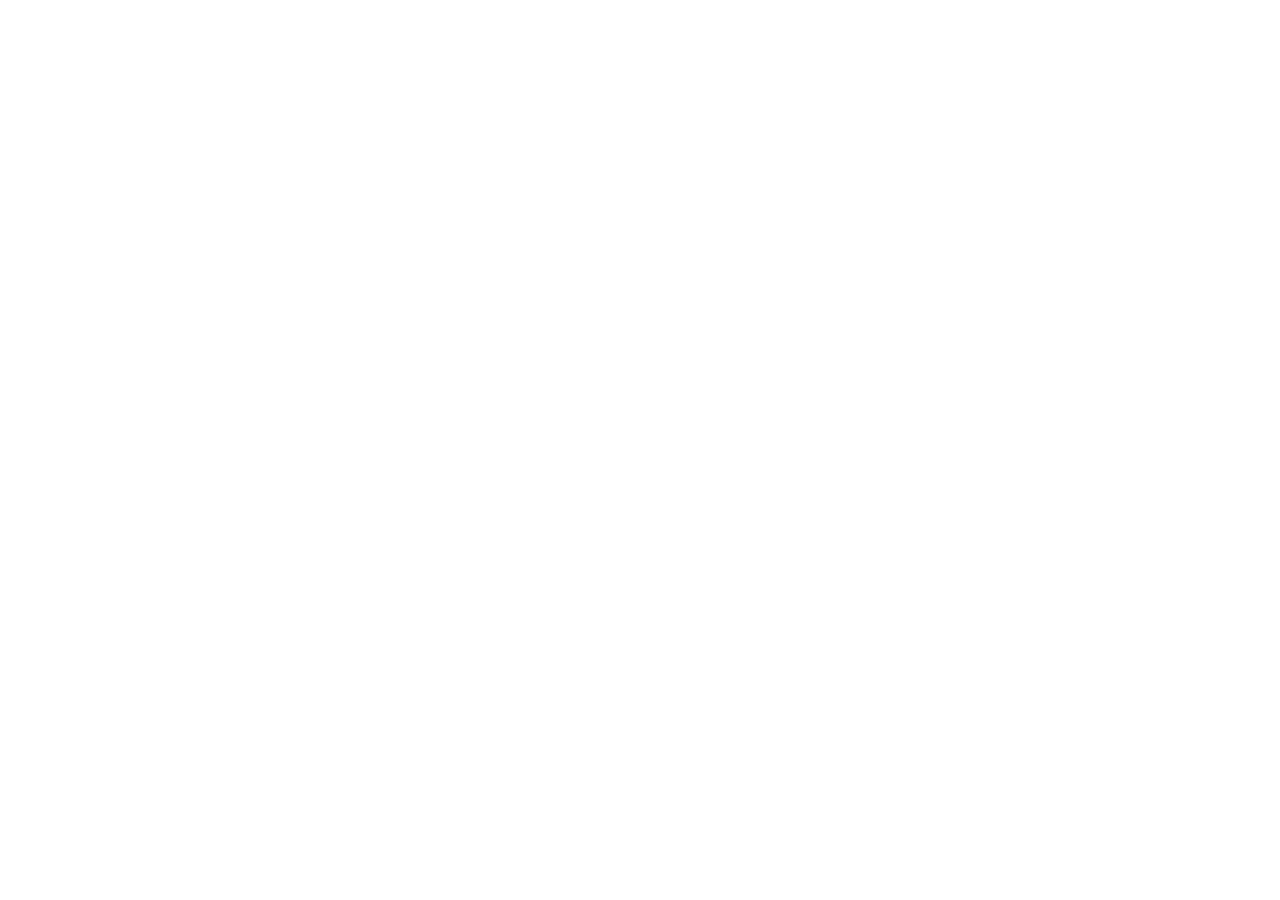
==== recepthörnan/public/index.html @ e9dac665 "Project structure" ====
<!DOCTYPE html>
<html lang="en">

<head>
    <meta charset="UTF-8">
    <meta name="viewport" content="width=device-width, initial-scale=1.0">
    <title>Document</title>
</head>

<body>
</body>

</html>
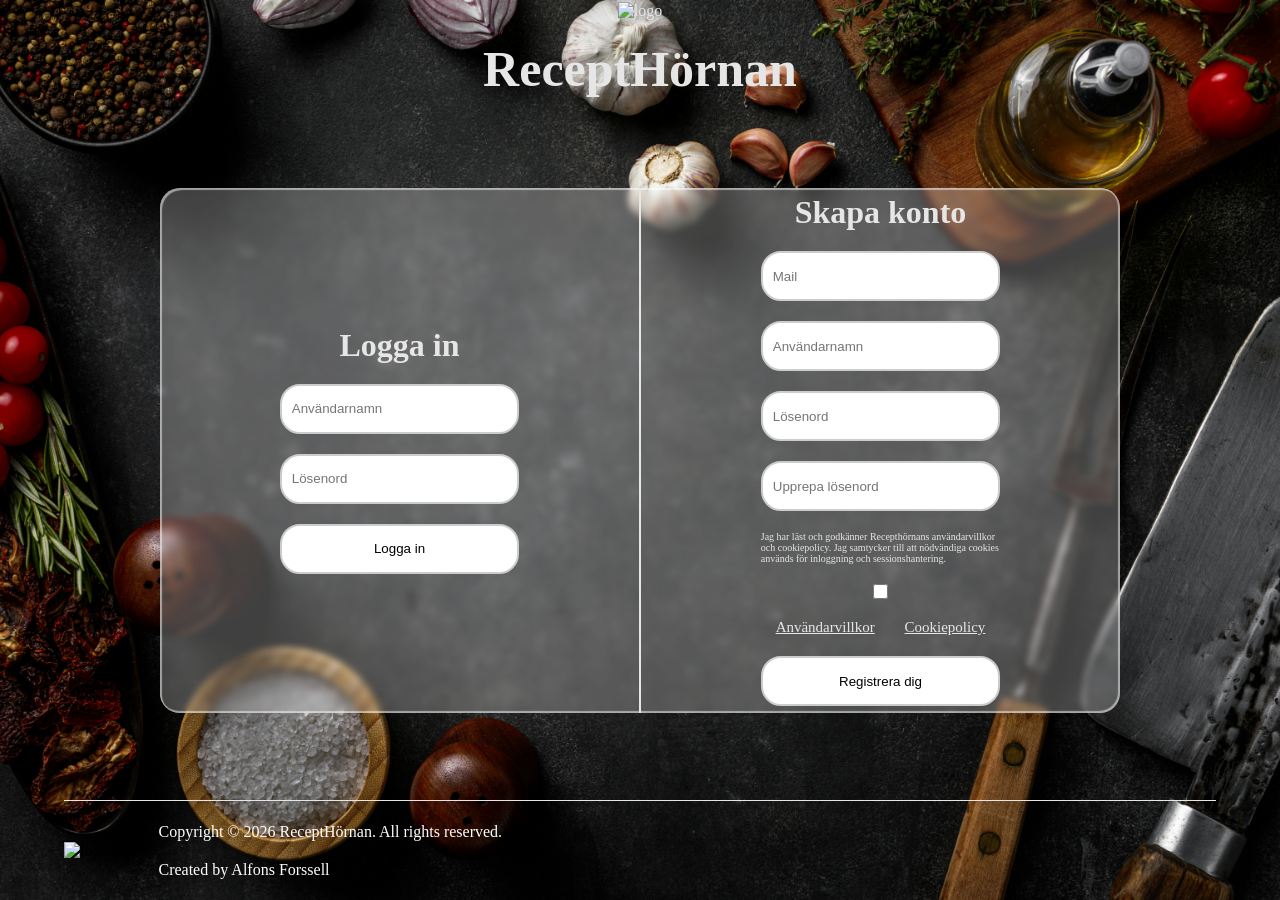
==== commit 9ce87ec3: "HTML, CSS for login/register page" ====
--- a/recepthörnan/public/index.html
+++ b/recepthörnan/public/index.html
@@ -4,10 +4,52 @@
 <head>
     <meta charset="UTF-8">
     <meta name="viewport" content="width=device-width, initial-scale=1.0">
-    <title>Document</title>
+    <title>ReceptHörnan</title>
+    <link rel="stylesheet" href="css/style.css">
 </head>
 
 <body>
+    <header>
+        <img src="" alt="logo">
+        <h1>ReceptHörnan</h1>
+    </header>
+    <main>
+        <div id="loginContainer">
+            <div id="login">
+                <form action="submit">
+                    <h1>Logga in</h1>
+                    <input name="logInUsername" type="text" placeholder="Användarnamn">
+                    <input name="logInPassword" type="password" placeholder="Lösenord">
+                    <button id="loginButton">Logga in</button>
+                </form>
+            </div>
+            <div class="line"></div>
+            <div id="register">
+                <form action="submit">
+                    <h1>Skapa konto</h1>
+                    <input name="signUpMail" type="text" placeholder="Mail">
+                    <input name="signUpUsername" type="text" placeholder="Användarnamn">
+                    <input name="signUpPassword" type="password" placeholder="Lösenord">
+                    <input name="signUpRepeatPassword" type="password" placeholder="Upprepa lösenord">
+                    <p>Jag har läst och godkänner Recepthörnans användarvillkor och cookiepolicy. Jag samtycker till att
+                        nödvändiga cookies används för inloggning och sessionshantering.</p>
+                    <input id="agree" name="agree" type="checkbox">
+                    <div id="cookies">
+                        <a href="#">Användarvillkor</a>
+                        <a href="#">Cookiepolicy</a>
+                    </div>
+                    <button id="signUpButton">Registrera dig</button>
+                </form>
+            </div>
+        </div>
+    </main>
+    <footer>
+        <img src="" alt="logo">
+        <div id="copyright">
+            <p>Copyright © 2026 ReceptHörnan. All rights reserved.</p>
+            <p>Created by Alfons Forssell</p>
+        </div>
+    </footer>
 </body>
 
 </html>
--- a/recepthörnan/public/css/style.css
+++ b/recepthörnan/public/css/style.css
@@ -0,0 +1,172 @@
+* {
+    margin: 0;
+    padding: 0;
+    box-sizing: border-box;
+}
+
+html {
+    scroll-behavior: smooth;
+}
+
+@font-face {
+    font-family: ;
+    src: url();
+}
+
+:root {
+    --dominant: black;
+    --complementary: white;
+    --margin-xxs: .25rem;
+    --margin-xs: .5rem;
+    --margin-s: .75rem;
+    --margin-m: 1rem;
+    --margin-l: 1.25rem;
+    --margin-xl: 1.75rem;
+    --margin-xxl: 2.5rem;
+
+    --bg-light: hsl(0, 0%, 100%);
+    --bg: hsl(0, 0%, 90%);
+    --bg-dark: hsl(0, 0%, 80%);
+
+    --text-dark: hsl(0, 0%, 0%);
+    --text: hsl(0, 0%, 15%);
+    --text-light: hsl(0, 0%, 30%);
+    --invert: 0;
+}
+
+body {
+    background-image: url(../assets/images/hero.jpg);
+    background-position: center;
+    background-size: cover;
+}
+
+header {
+    height: 100px;
+    width: 100%;
+    display: flex;
+    flex-direction: column;
+    justify-content: center;
+    align-items: center;
+    gap: 20px;
+    color: var(--bg);
+}
+
+header h1 {
+    font-size: 50px;
+}
+
+main {
+    width: 100%;
+    height: calc(100dvh - 200px);
+    display: flex;
+    justify-content: center;
+    align-items: center;
+
+}
+
+#loginContainer {
+    display: grid;
+    grid-template-columns: 1fr 2px 1fr;
+    width: 75%;
+    height: 75%;
+    border-radius: 20px;
+    box-shadow: inset 2px 2px 1px 0 rgba(255, 255, 255, 0.5),
+        inset -1px -1px 1px 1px rgba(255, 255, 255, 0.5);
+    backdrop-filter: blur(3px);
+    filter: url(#glass-distortion);
+    background: rgba(255, 255, 255, 0.25);
+}
+
+.line {
+    width: 2px;
+    height: 100%;
+    background-color: var(--bg);
+}
+
+#login form,
+#register form {
+    width: 100%;
+    height: 100%;
+    display: flex;
+    flex-direction: column;
+    justify-content: center;
+    align-items: center;
+    gap: 20px;
+    color: var(--bg);
+}
+
+#login form input,
+#login form button {
+    width: 50%;
+    height: 50px;
+    border: 2px solid var(--bg-dark);
+    border-radius: 20px;
+    padding: 10px;
+    background-color: var(--bg-light);
+    color: var(--text-dark);
+    transition: all 0.5s ease;
+}
+
+form input:focus-visible {
+    outline: none;
+}
+
+#register form input,
+#register form button {
+    width: 50%;
+    height: 50px;
+    border: 2px solid var(--bg-dark);
+    border-radius: 20px;
+    padding: 10px;
+    background-color: var(--bg-light);
+    color: var(--text-dark);
+    transition: all 0.5s ease;
+}
+
+#register form #agree {
+    height: 15px;
+    cursor: pointer;
+}
+
+#register form p {
+    font-size: 10px;
+    width: 50%;
+    color: var(--bg);
+}
+
+#cookies {
+    width: 50%;
+    display: flex;
+    justify-content: space-around;
+    align-items: center;
+}
+
+#cookies a {
+    color: var(--bg);
+    font-size: 15px;
+}
+
+button:hover {
+    transform: scale(1.05);
+    cursor: pointer;
+}
+
+footer {
+    margin: auto;
+    width: 90%;
+    height: 100px;
+    display: flex;
+    justify-content: start;
+    align-items: center;
+    gap: 50px;
+    border-top: 1px solid var(--bg);
+}
+
+#copyright {
+    display: flex;
+    flex-direction: column;
+    justify-content: center;
+    align-items: start;
+    gap: 20px;
+    color: white;
+}
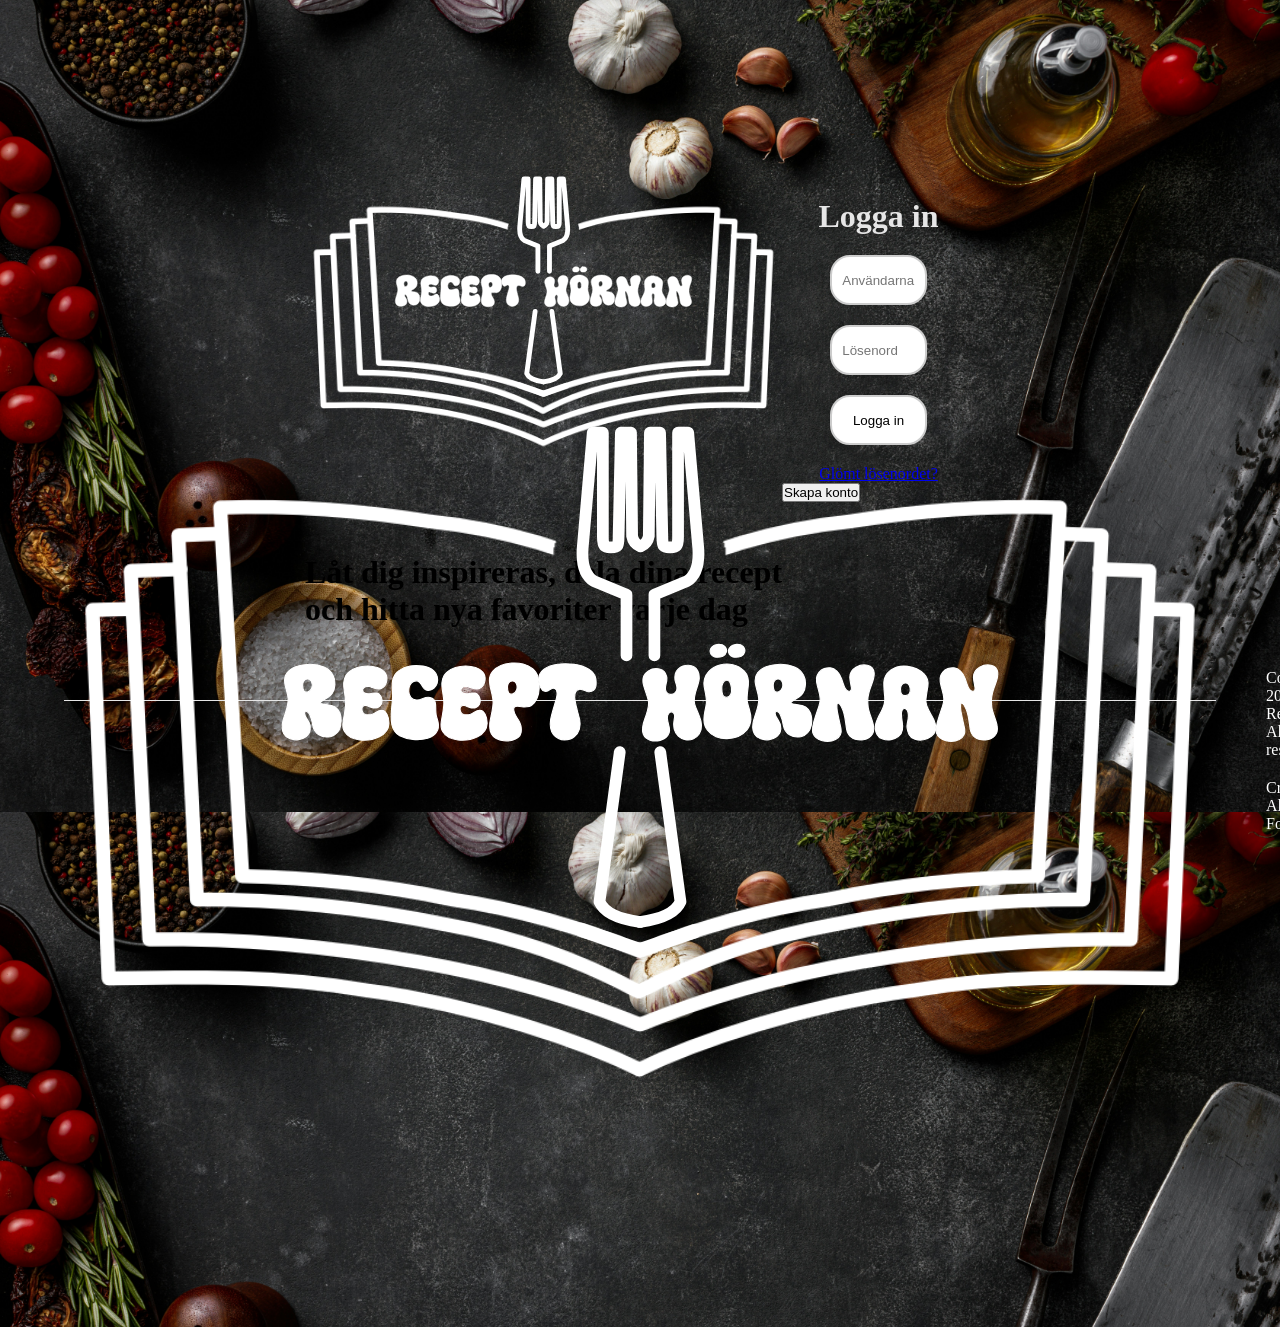
==== commit dc2ac054: "Update on login and register page  - HTML CSS" ====
--- a/recepthörnan/public/index.html
+++ b/recepthörnan/public/index.html
@@ -9,42 +9,24 @@
 </head>
 
 <body>
-    <header>
-        <img src="" alt="logo">
-        <h1>ReceptHörnan</h1>
-    </header>
     <main>
-        <div id="loginContainer">
-            <div id="login">
-                <form action="submit">
-                    <h1>Logga in</h1>
-                    <input name="logInUsername" type="text" placeholder="Användarnamn">
-                    <input name="logInPassword" type="password" placeholder="Lösenord">
-                    <button id="loginButton">Logga in</button>
-                </form>
-            </div>
-            <div class="line"></div>
-            <div id="register">
-                <form action="submit">
-                    <h1>Skapa konto</h1>
-                    <input name="signUpMail" type="text" placeholder="Mail">
-                    <input name="signUpUsername" type="text" placeholder="Användarnamn">
-                    <input name="signUpPassword" type="password" placeholder="Lösenord">
-                    <input name="signUpRepeatPassword" type="password" placeholder="Upprepa lösenord">
-                    <p>Jag har läst och godkänner Recepthörnans användarvillkor och cookiepolicy. Jag samtycker till att
-                        nödvändiga cookies används för inloggning och sessionshantering.</p>
-                    <input id="agree" name="agree" type="checkbox">
-                    <div id="cookies">
-                        <a href="#">Användarvillkor</a>
-                        <a href="#">Cookiepolicy</a>
-                    </div>
-                    <button id="signUpButton">Registrera dig</button>
-                </form>
-            </div>
+        <div class="hero">
+            <img class="logo" src="assets/images/LogoBlack.svg" alt="">
+            <h1>Låt dig inspireras, dela dina recept<br>och hitta nya favoriter varje dag</h1>
+        </div>
+        <div id="login">
+            <form action="submit">
+                <h1>Logga in</h1>
+                <input name="logInUsername" type="text" placeholder="Användarnamn">
+                <input name="logInPassword" type="password" placeholder="Lösenord">
+                <button id="loginButton">Logga in</button>
+                <a href="#">Glömt lösenordet?</a>
+            </form>
+            <button id="createUser">Skapa konto</button>
         </div>
     </main>
     <footer>
-        <img src="" alt="logo">
+        <img class="logo" src="assets/images/LogoBlack.svg" alt="logo">
         <div id="copyright">
             <p>Copyright © 2026 ReceptHörnan. All rights reserved.</p>
             <p>Created by Alfons Forssell</p>
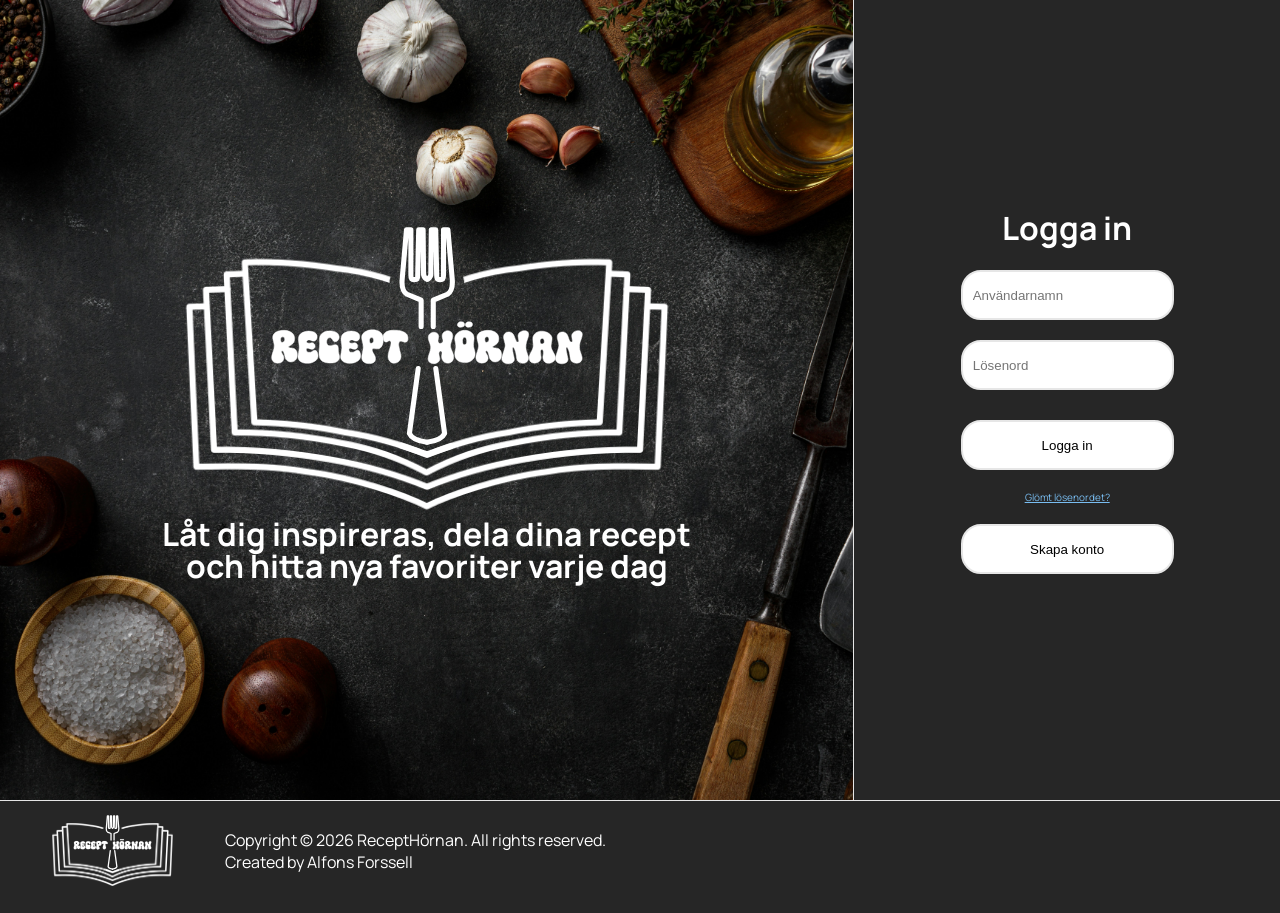
==== commit 3a191f40: "Login and register page done" ====
--- a/recepthörnan/public/index.html
+++ b/recepthörnan/public/index.html
@@ -15,10 +15,11 @@
             <h1>Låt dig inspireras, dela dina recept<br>och hitta nya favoriter varje dag</h1>
         </div>
         <div id="login">
-            <form action="submit">
+            <form action="">
                 <h1>Logga in</h1>
                 <input name="logInUsername" type="text" placeholder="Användarnamn">
                 <input name="logInPassword" type="password" placeholder="Lösenord">
+                <span id="loginError"></span>
                 <button id="loginButton">Logga in</button>
                 <a href="#">Glömt lösenordet?</a>
             </form>
@@ -32,6 +33,7 @@
             <p>Created by Alfons Forssell</p>
         </div>
     </footer>
+    <script type="module" src="js/login.js"></script>
 </body>
 
 </html>
--- a/recepthörnan/public/css/style.css
+++ b/recepthörnan/public/css/style.css
@@ -9,8 +9,8 @@
 }
 
 @font-face {
-    font-family: ;
-    src: url();
+    font-family: Manrope;
+    src: url("../assets/fonts/Manrope-VariableFont_wght.ttf");
 }
 
 :root {
@@ -35,131 +35,123 @@
 }
 
 body {
-    background-image: url(../assets/images/hero.jpg);
+    background-color: var(--text);
+    font-family: Manrope, Arial, Helvetica, sans-serif;
+    max-height: 100vh;
+    overflow-y: hidden;
+
+}
+
+main {
+    display: grid;
+    grid-template-columns: 2fr 1fr;
+    height: calc(100vh - 100px);
+    width: 100vw;
+}
+
+.hero {
+    display: flex;
+    flex-direction: column;
+    justify-content: center;
+    align-items: center;
+    background-image: url("../assets/images/hero.jpg");
     background-position: center;
     background-size: cover;
+    color: var(--bg-light);
+    text-align: center;
+
 }
 
-header {
-    height: 100px;
+.hero .logo {
+    width: 500px;
+    opacity: 0;
+    animation: fadeIn 3s 3s forwards ease-in;
+}
+
+.hero h1 {
+    position: relative;
+    bottom: 100px;
+    line-height: 1;
+    animation: fadeIn 3s forwards ease-in;
+}
+
+#login {
+    border-left: 1px solid var(--bg);
+    display: flex;
+    flex-direction: column;
+    justify-content: center;
+    align-items: center;
+    width: 100%;
+}
+
+#login form {
     width: 100%;
     display: flex;
     flex-direction: column;
     justify-content: center;
     align-items: center;
     gap: 20px;
-    color: var(--bg);
-}
-
-header h1 {
-    font-size: 50px;
-}
-
-main {
-    width: 100%;
-    height: calc(100dvh - 200px);
-    display: flex;
-    justify-content: center;
-    align-items: center;
-
-}
-
-#loginContainer {
-    display: grid;
-    grid-template-columns: 1fr 2px 1fr;
-    width: 75%;
-    height: 75%;
-    border-radius: 20px;
-    box-shadow: inset 2px 2px 1px 0 rgba(255, 255, 255, 0.5),
-        inset -1px -1px 1px 1px rgba(255, 255, 255, 0.5);
-    backdrop-filter: blur(3px);
-    filter: url(#glass-distortion);
-    background: rgba(255, 255, 255, 0.25);
-}
-
-.line {
-    width: 2px;
-    height: 100%;
-    background-color: var(--bg);
-}
-
-#login form,
-#register form {
-    width: 100%;
-    height: 100%;
-    display: flex;
-    flex-direction: column;
-    justify-content: center;
-    align-items: center;
-    gap: 20px;
-    color: var(--bg);
+    color: var(--bg-light);
 }
 
 #login form input,
 #login form button {
     width: 50%;
     height: 50px;
-    border: 2px solid var(--bg-dark);
+    color: var(--text-dark);
+    background-color: var(--bg-light);
+    border: 2px solid var(--bg);
     border-radius: 20px;
     padding: 10px;
-    background-color: var(--bg-light);
-    color: var(--text-dark);
-    transition: all 0.5s ease;
+    transition: all .5s ease;
 }
 
-form input:focus-visible {
-    outline: none;
+#createUser {
+    margin: 20px;
+    width: 50%;
+    height: 50px;
+    color: var(--text-dark);
+    background-color: var(--bg-light);
+    border: 2px solid var(--bg);
+    border-radius: 20px;
+    padding: 10px;
+    transition: all .5s ease;
 }
 
-#register form input,
-#register form button {
-    width: 50%;
-    height: 50px;
-    border: 2px solid var(--bg-dark);
-    border-radius: 20px;
-    padding: 10px;
-    background-color: var(--bg-light);
+#createUser a {
     color: var(--text-dark);
-    transition: all 0.5s ease;
+    text-decoration: none;
+    font-size: 13px;
 }
 
-#register form #agree {
-    height: 15px;
-    cursor: pointer;
-}
-
-#register form p {
-    font-size: 10px;
-    width: 50%;
-    color: var(--bg);
-}
-
-#cookies {
-    width: 50%;
-    display: flex;
-    justify-content: space-around;
-    align-items: center;
-}
-
-#cookies a {
-    color: var(--bg);
-    font-size: 15px;
-}
-
-button:hover {
+#login form button:hover,
+#createUser:hover {
     transform: scale(1.05);
     cursor: pointer;
 }
 
+#login form input:focus {
+    outline: none;
+}
+
+#login form a {
+    color: rgb(121, 189, 241);
+    font-size: 10px;
+}
+
 footer {
-    margin: auto;
-    width: 90%;
+    width: 100%;
     height: 100px;
     display: flex;
     justify-content: start;
     align-items: center;
     gap: 50px;
     border-top: 1px solid var(--bg);
+    padding: 0px 50px;
+}
+
+footer .logo {
+    width: 125px;
 }
 
 #copyright {
@@ -167,6 +159,22 @@
     flex-direction: column;
     justify-content: center;
     align-items: start;
-    gap: 20px;
     color: white;
+}
+
+#loginError {
+    color: red;
+    font-size: 10px;
+    height: 20px;
+    margin: -15px;
+}
+
+@keyframes fadeIn {
+    from {
+        opacity: 0;
+    }
+
+    to {
+        opacity: 1;
+    }
 }
